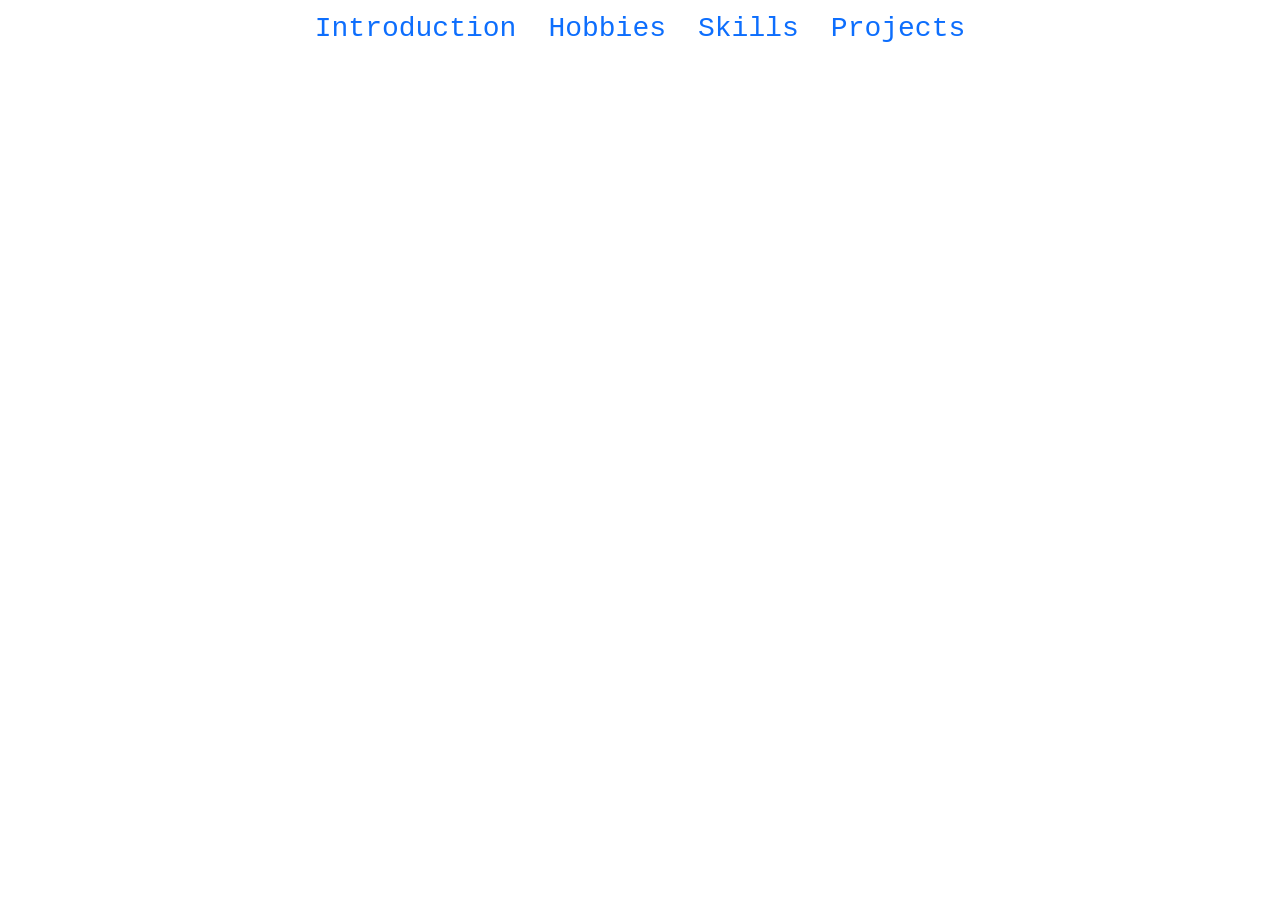
==== index.html @ b494d74e "About Me Project First draft" ====
<!doctype html>
<html lang="en">
  <head>
    <meta charset="UTF-8" />
    <meta name="viewport" content="width=device-width, initial-scale=1.0" />
    <link rel="stylesheet" href="style.css" />
    <link
      href="https://cdn.jsdelivr.net/npm/bootstrap@5.3.8/dist/css/bootstrap.min.css"
      rel="stylesheet"
      integrity="sha384-sRIl4kxILFvY47J16cr9ZwB07vP4J8+LH7qKQnuqkuIAvNWLzeN8tE5YBujZqJLB"
      crossorigin="anonymous"
    />
  </head>
  <body>
    <!--Header that will be going on all pages-->
    <ul class="nav justify-content-center">
      <li class="nav-item">
        <a class="nav-link active" aria-current="page" href="index.html"
          >Introduction</a
        >
      </li>
      <li class="nav-item">
        <a class="nav-link" href="hobbies.html">Hobbies</a>
      </li>
      <li class="nav-item">
        <a class="nav-link" href="skills.html">Skills</a>
      </li>
      <li class="nav-item">
        <a class="nav-link" href="projects.html">Projects</a>
      </li>
    </ul>

    <script
      src="https://cdn.jsdelivr.net/npm/bootstrap@5.3.8/dist/js/bootstrap.bundle.min.js"
      integrity="sha384-FKyoEForCGlyvwx9Hj09JcYn3nv7wiPVlz7YYwJrWVcXK/BmnVDxM+D2scQbITxI"
      crossorigin="anonymous"
    ></script>
  </body>
</html>
---- style.css ----
.nav-item {
  font-size: 28px;
  font-family: "Courier New", Courier, monospace;
  margin-bottom: 25px;
}

.card-img-top {
  object-fit: cover;
  height: 350px !important;
}

.card-text {
  font-family: "Courier New", Courier, monospace;
}

.card-title {
  font-family: "Courier New", Courier, monospace;
  font-weight: bold;
  text-align: center;
  font-size: 22px;
}

.card-group {
  margin-bottom: 32px;
}

.accordion-body {
  font-family: "Courier New", Courier, monospace;
}

.accordion-header {
  font-family: "Courier New", Courier, monospace;
}
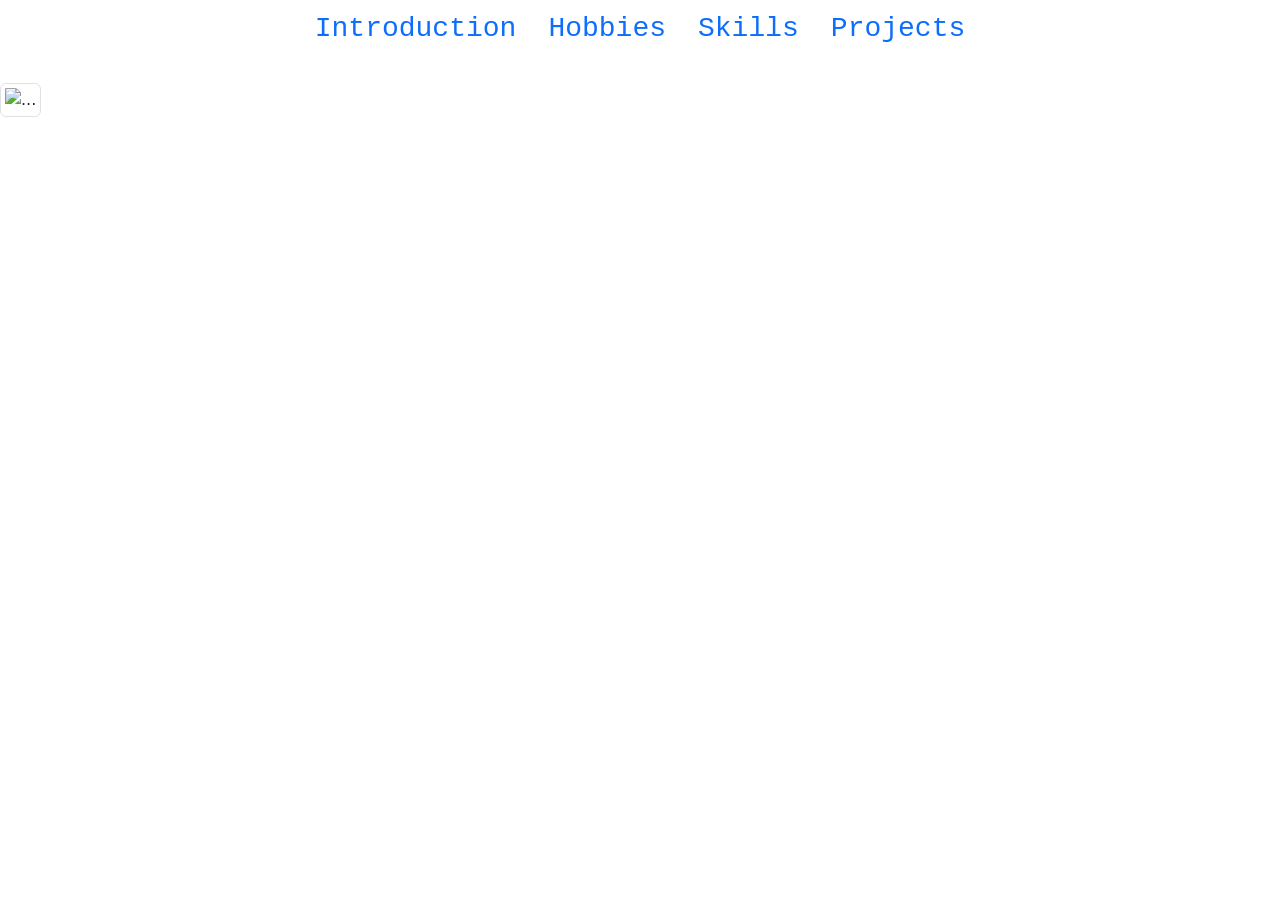
==== commit 783ec241: "updated img added an img" ====
--- a/index.html
+++ b/index.html
@@ -30,6 +30,8 @@
       </li>
     </ul>
 
+ <img src="..." class="img-thumbnail" alt="...">
+ 
     <script
       src="https://cdn.jsdelivr.net/npm/bootstrap@5.3.8/dist/js/bootstrap.bundle.min.js"
       integrity="sha384-FKyoEForCGlyvwx9Hj09JcYn3nv7wiPVlz7YYwJrWVcXK/BmnVDxM+D2scQbITxI"
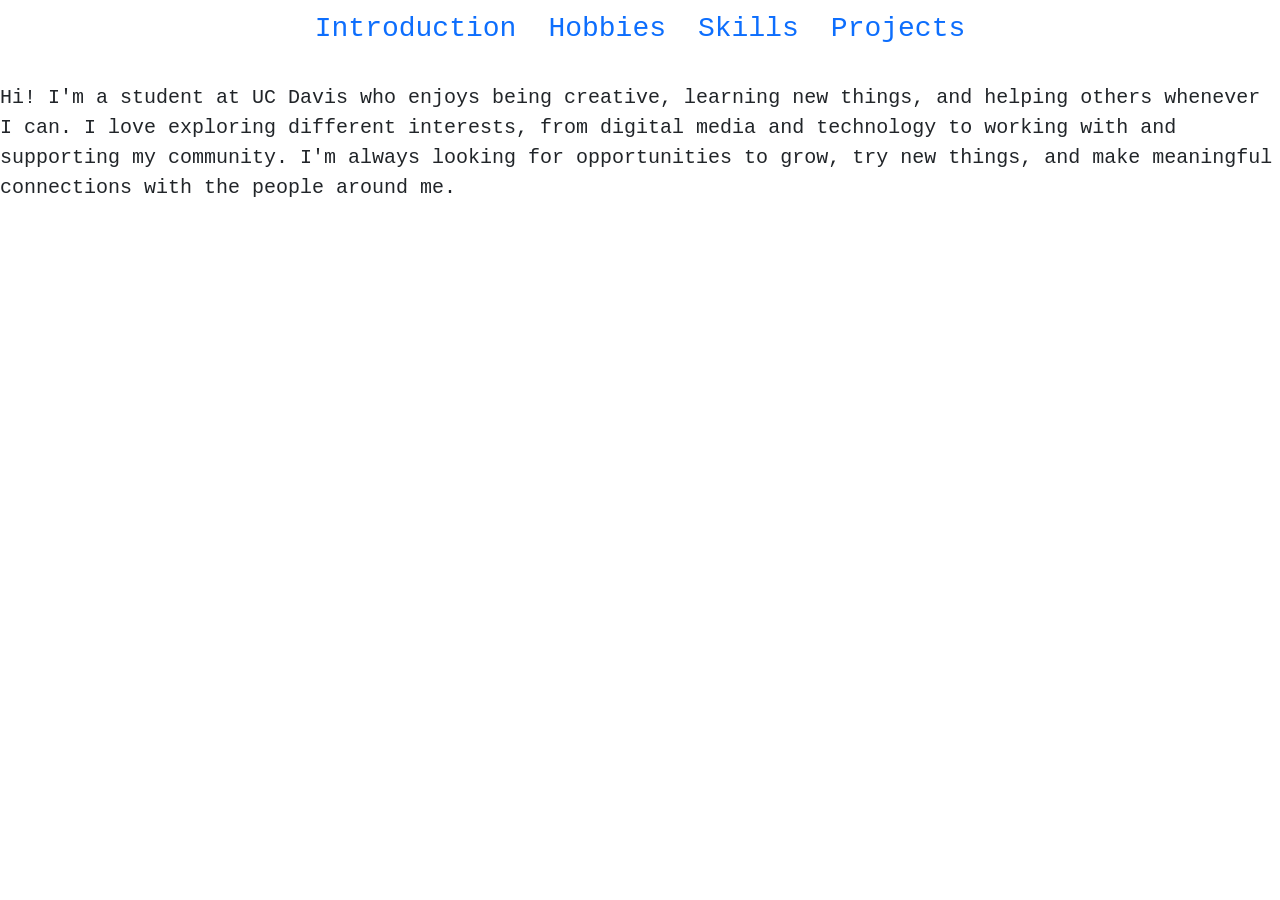
==== commit 51b70e0d: "bio added a bio" ====
--- a/index.html
+++ b/index.html
@@ -29,9 +29,9 @@
         <a class="nav-link" href="projects.html">Projects</a>
       </li>
     </ul>
+ 
+<p>Hi! I'm a student at UC Davis who enjoys being creative, learning new things, and helping others whenever I can. I love exploring different interests, from digital media and technology to working with and supporting my community. I'm always looking for opportunities to grow, try new things, and make meaningful connections with the people around me.</p>
 
- <img src="..." class="img-thumbnail" alt="...">
- 
     <script
       src="https://cdn.jsdelivr.net/npm/bootstrap@5.3.8/dist/js/bootstrap.bundle.min.js"
       integrity="sha384-FKyoEForCGlyvwx9Hj09JcYn3nv7wiPVlz7YYwJrWVcXK/BmnVDxM+D2scQbITxI"
--- a/style.css
+++ b/style.css
@@ -31,3 +31,8 @@
 .accordion-header {
   font-family: "Courier New", Courier, monospace;
 }
+
+p {
+  font-family: "Courier New", Courier, monospace;
+  font-size: 20px;
+}
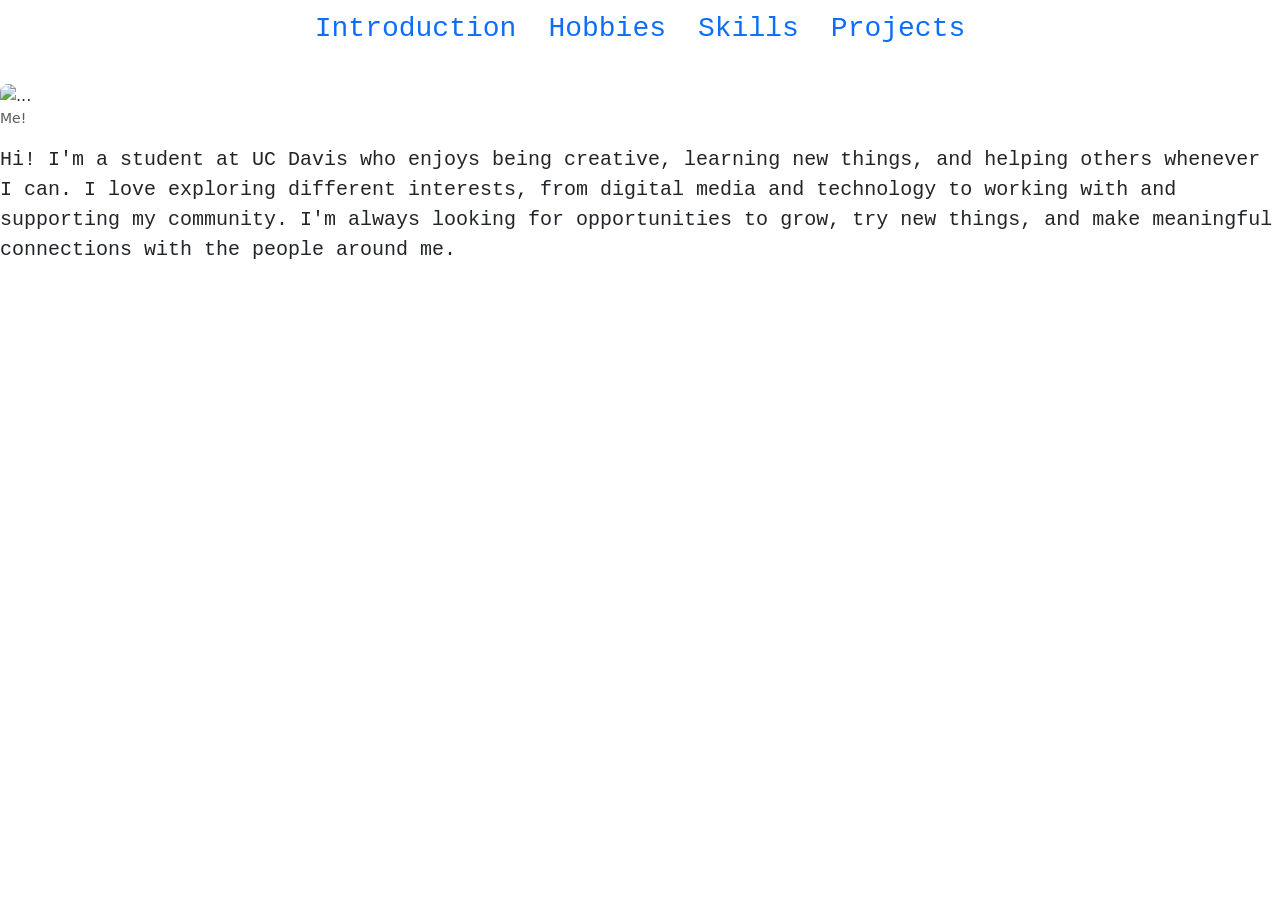
==== commit 1d67f3a9: "Updated added some projects" ====
--- a/index.html
+++ b/index.html
@@ -29,7 +29,12 @@
         <a class="nav-link" href="projects.html">Projects</a>
       </li>
     </ul>
- 
+
+ <figure class="figure">
+  <img src="" class="img-fluid rounded-3" alt="...">
+  <figcaption class="figure-caption">Me!</figcaption>
+</figure>
+
 <p>Hi! I'm a student at UC Davis who enjoys being creative, learning new things, and helping others whenever I can. I love exploring different interests, from digital media and technology to working with and supporting my community. I'm always looking for opportunities to grow, try new things, and make meaningful connections with the people around me.</p>
 
     <script
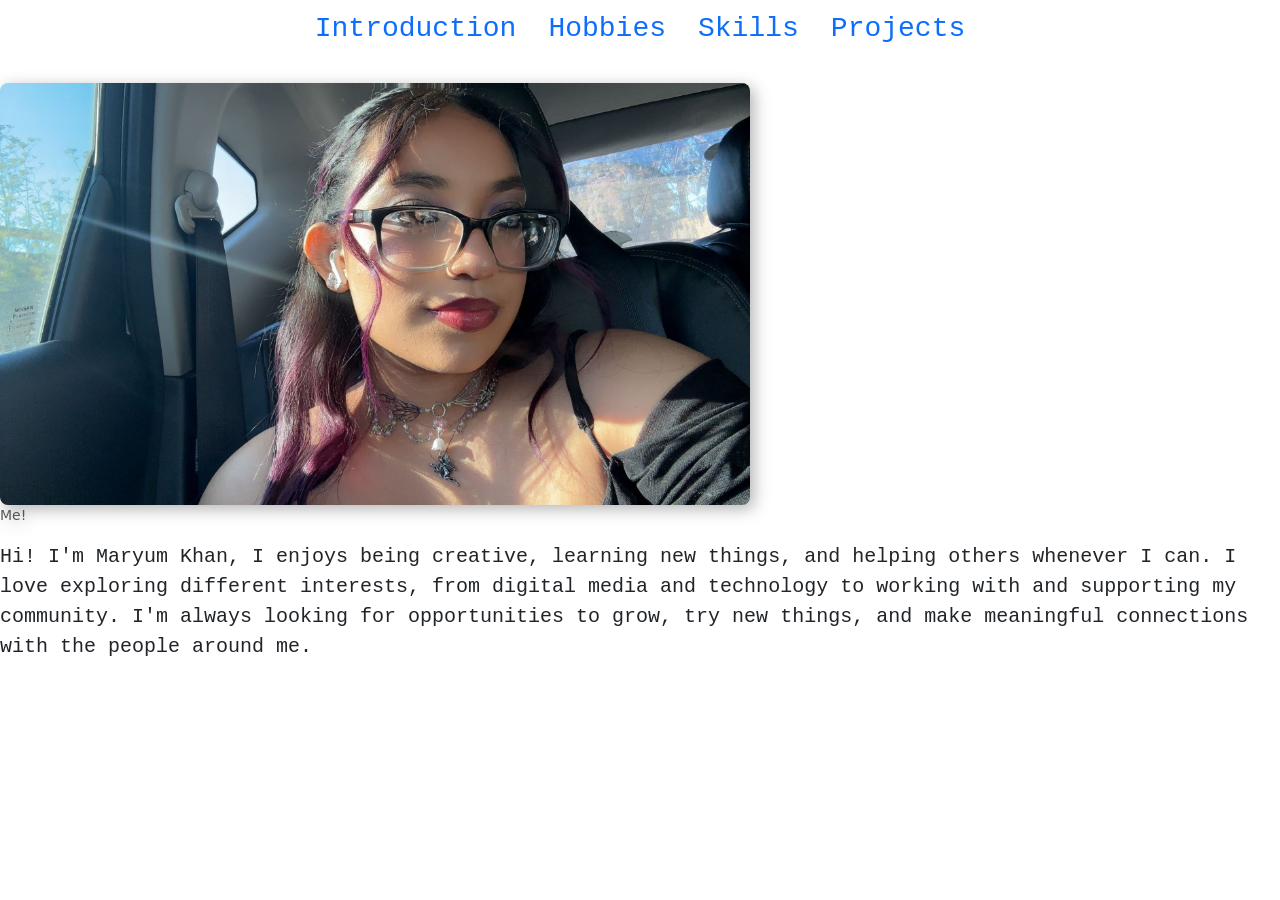
==== commit f282934d: "Added my image" ====
--- a/index.html
+++ b/index.html
@@ -31,11 +31,11 @@
     </ul>
 
  <figure class="figure">
-  <img src="" class="img-fluid rounded-3" alt="...">
+  <img src="Image/IMG_9755.jpg" class="img-fluid rounded-3" alt="Image of Me">
   <figcaption class="figure-caption">Me!</figcaption>
 </figure>
 
-<p>Hi! I'm a student at UC Davis who enjoys being creative, learning new things, and helping others whenever I can. I love exploring different interests, from digital media and technology to working with and supporting my community. I'm always looking for opportunities to grow, try new things, and make meaningful connections with the people around me.</p>
+<p>Hi! I'm Maryum Khan, I enjoys being creative, learning new things, and helping others whenever I can. I love exploring different interests, from digital media and technology to working with and supporting my community. I'm always looking for opportunities to grow, try new things, and make meaningful connections with the people around me.</p>
 
     <script
       src="https://cdn.jsdelivr.net/npm/bootstrap@5.3.8/dist/js/bootstrap.bundle.min.js"
--- a/style.css
+++ b/style.css
@@ -1,3 +1,8 @@
+
+body {
+  background-color: #B497BD;
+}
+
 .nav-item {
   font-size: 28px;
   font-family: "Courier New", Courier, monospace;
@@ -35,4 +40,10 @@
 p {
   font-family: "Courier New", Courier, monospace;
   font-size: 20px;
+}
+
+.figure {
+  width: 750px; 
+  height: auto;
+  filter: drop-shadow(4px 4px 8px rgba(0, 0, 0, 0.3));
 }
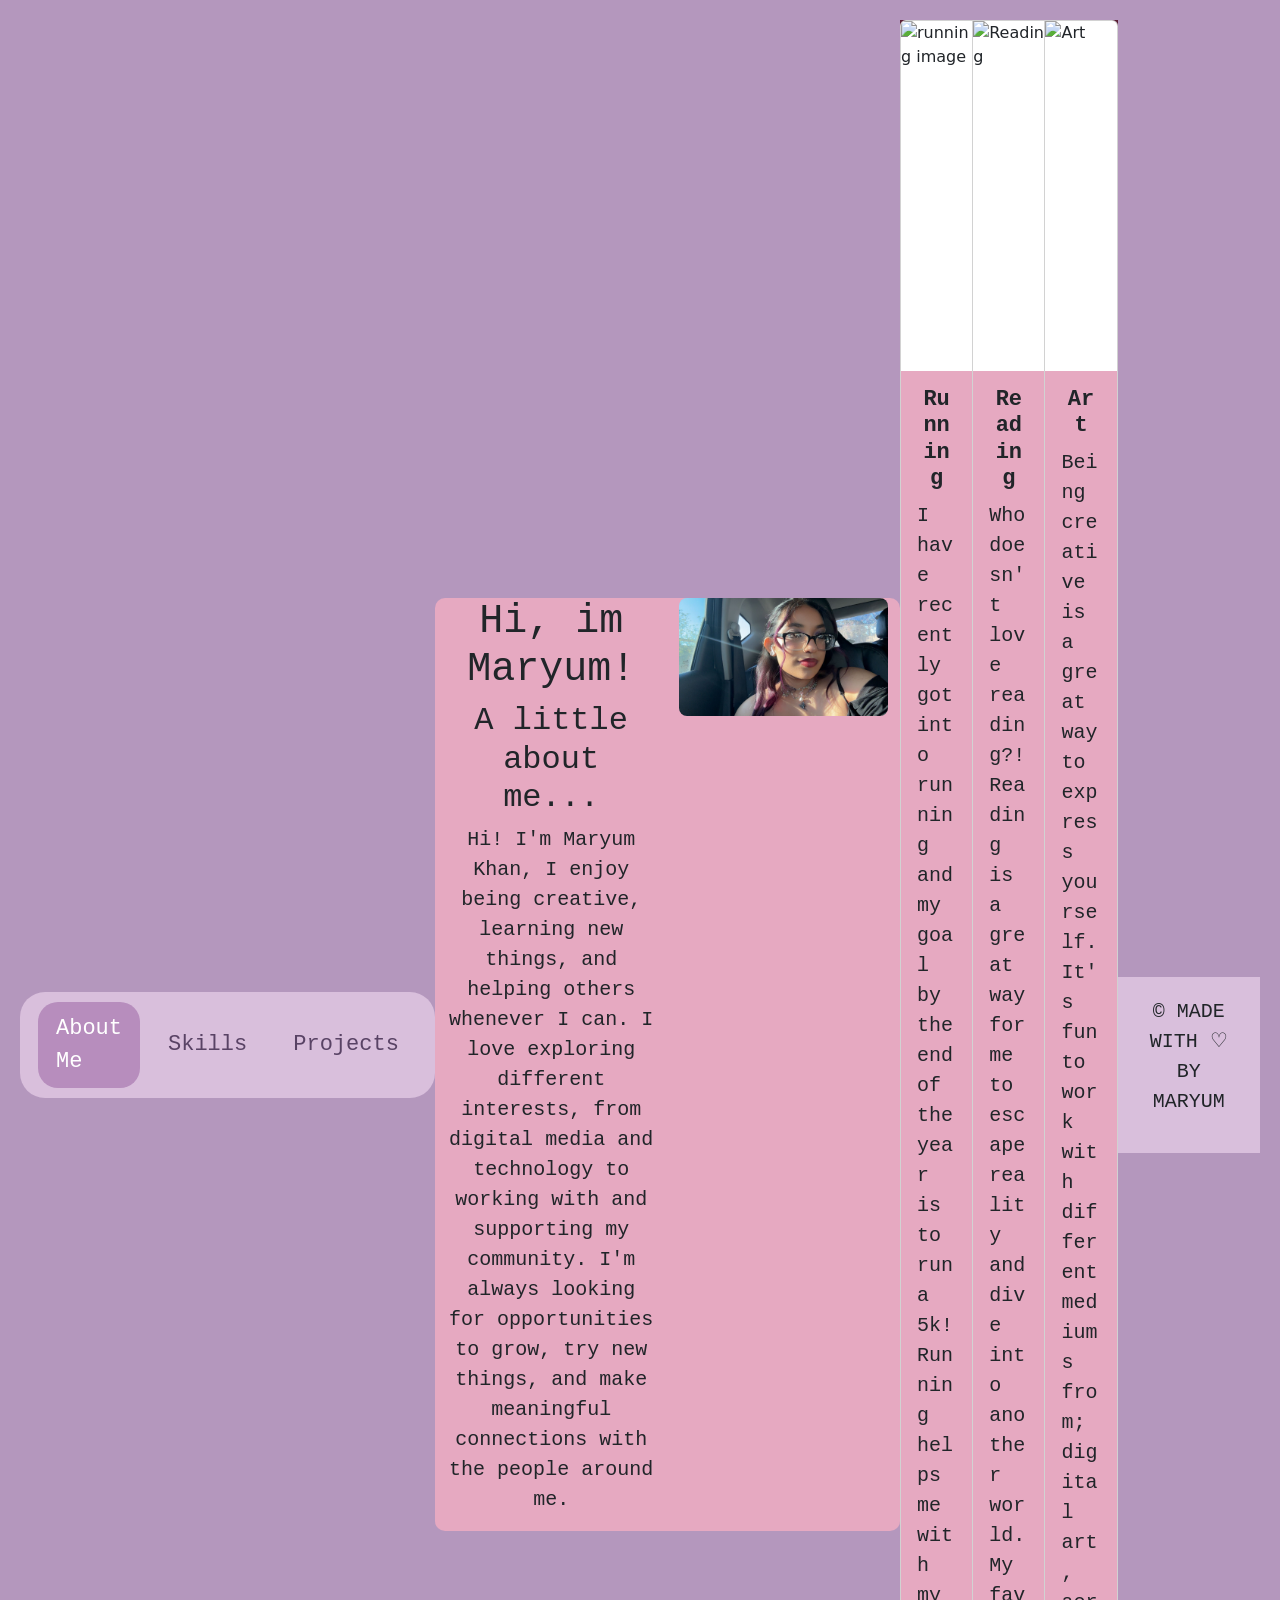
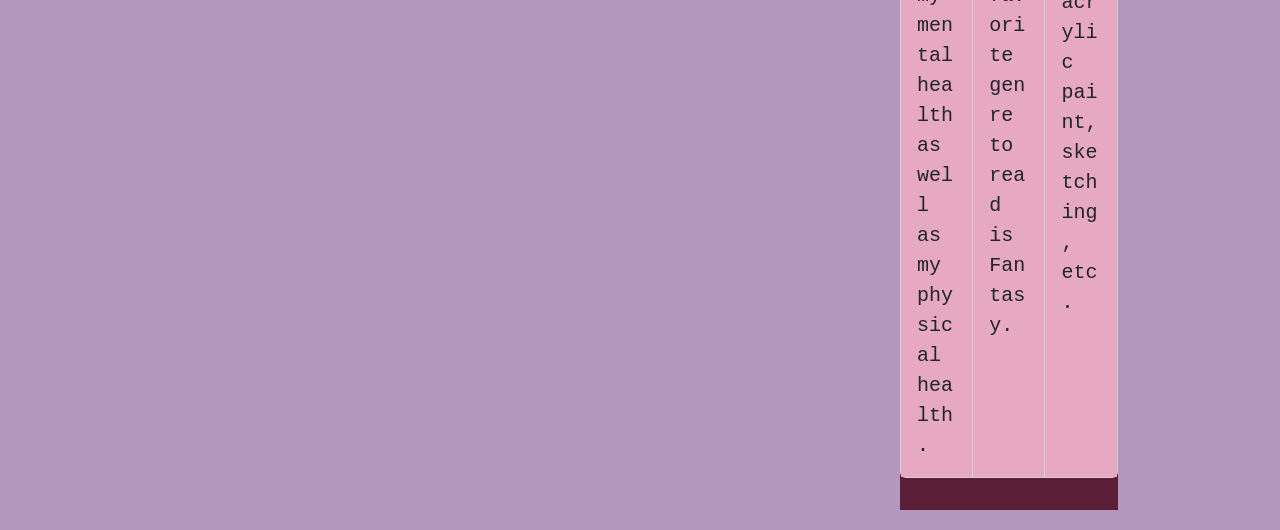
==== commit ebcd30f0: "added a lot more css Combined pages and updated things" ====
--- a/index.html
+++ b/index.html
@@ -11,36 +11,86 @@
       crossorigin="anonymous"
     />
   </head>
-  <body>
+  <body class="background">
     <!--Header that will be going on all pages-->
-    <ul class="nav justify-content-center">
-      <li class="nav-item">
-        <a class="nav-link active" aria-current="page" href="index.html"
-          >Introduction</a
-        >
-      </li>
-      <li class="nav-item">
-        <a class="nav-link" href="hobbies.html">Hobbies</a>
-      </li>
-      <li class="nav-item">
+    <div class="nav-justify-content-center">
+        <a class="nav-link active" aria-current="page" href="index.html">About Me</a>
         <a class="nav-link" href="skills.html">Skills</a>
-      </li>
-      <li class="nav-item">
         <a class="nav-link" href="projects.html">Projects</a>
-      </li>
-    </ul>
+    </div>
+<!---Introduction section-->
+<div class="container">
+  <div class="row">
+    <div class="col-md-6">
+      <h1>Hi, im Maryum!</h1>
+      <h2>A little about me... </h2>
+      <p class="intro">Hi! I'm Maryum Khan, I enjoy being creative, learning new things, and helping others whenever I can. I love exploring different interests, from digital media and technology to working with and supporting my community. I'm always looking for opportunities to grow, try new things, and make meaningful connections with the people around me.</p>
+    </div>
+    <div class="col-md-6">
+      <img src="Image/IMG_9755.jpg" class="img-fluid rounded-3" alt="Image of Me">
+    </div>
+  </div>
+</div>
 
- <figure class="figure">
-  <img src="Image/IMG_9755.jpg" class="img-fluid rounded-3" alt="Image of Me">
-  <figcaption class="figure-caption">Me!</figcaption>
-</figure>
-
-<p>Hi! I'm Maryum Khan, I enjoys being creative, learning new things, and helping others whenever I can. I love exploring different interests, from digital media and technology to working with and supporting my community. I'm always looking for opportunities to grow, try new things, and make meaningful connections with the people around me.</p>
-
+<!---Hobbies section-->
+    <!--Cards for different hobbies -->
+  <div class="hobbie-desc">
+    <div class="card-group">
+      <div class="card">
+        <img
+          src="https://blog.ekosport.fr/wp-content/uploads/2023/04/top-chaussures-running.jpg"
+          class="card-img-top"
+          alt="running image"
+        />
+        <div class="card-body">
+          <h5 class="card-title">Running</h5>
+          <p class="card-text">
+            I have recently got into running and my goal by the end of the year
+            is to run a 5k! Running helps me with my mental health as well as my
+            physical health.
+          </p>
+        </div>
+      </div>
+      <div class="card">
+        <img
+          src="https://images.stockcake.com/public/8/4/0/840903cf-7087-4ba6-b579-f9d855c4079d_large/cozy-reading-nook-stockcake.jpg"
+          class="card-img-top"
+          alt="Reading"
+        />
+        <div class="card-body">
+          <h5 class="card-title">Reading</h5>
+          <p class="card-text">
+            Who doesn't love reading?! Reading is a great way for me to escape
+            reality and dive into another world. My favorite genre to read is
+            Fantasy.
+          </p>
+        </div>
+      </div>
+      <div class="card">
+        <img
+          src="https://www.cupore.fi/wp-content/uploads/2024/04/barbara-froes-yhsdub0hv1a-unsplash-2-scaled-aspect-ratio-920-560-1-scaled.jpg"
+          class="card-img-top"
+          alt="Art"
+          class="card-img-top"
+        />
+        <div class="card-body">
+          <h5 class="card-title">Art</h5>
+          <p class="card-text">
+            Being creative is a great way to express yourself. It's fun to work
+            with different mediums from; digital art, acrylic paint, sketching,
+            etc.
+          </p>
+        </div>
+      </div>
+    </div>
+  </div>
     <script
       src="https://cdn.jsdelivr.net/npm/bootstrap@5.3.8/dist/js/bootstrap.bundle.min.js"
       integrity="sha384-FKyoEForCGlyvwx9Hj09JcYn3nv7wiPVlz7YYwJrWVcXK/BmnVDxM+D2scQbITxI"
       crossorigin="anonymous"
     ></script>
   </body>
+  <footer>
+    <p class="footer-info">© MADE WITH ♡ BY MARYUM</p>
+  </footer>
 </html>
--- a/style.css
+++ b/style.css
@@ -1,12 +1,48 @@
-
 body {
   background-color: #B497BD;
+  height: 100%;
+  margin: 0;
+  min-height: 100vh;         
+  display: flex;              
+  justify-content: center;    
+  align-items: center;        
+  padding: 20px;              
+  box-sizing: border-box; 
+}
+
+head {
+  height: 100%;
+}
+
+h1 {
+  font-family: "Courier New", Courier, monospace;
+  font-size: 40px;
+  text-align: center;
+}
+
+h2 {
+  font-family: "Courier New", Courier, monospace;
+  font-size: 30px;
+  text-align: center;
+}
+
+.background {
+  background-color: #B497BD;
+  height: 100%;
+}
+
+.card-group {
+  margin-bottom: 32px;
 }
 
 .nav-item {
   font-size: 28px;
   font-family: "Courier New", Courier, monospace;
   margin-bottom: 25px;
+}
+
+.card-body, .accordion-header {
+  background-color: #E6A9C1;
 }
 
 .card-img-top {
@@ -26,15 +62,22 @@
 }
 
 .card-group {
-  margin-bottom: 32px;
+  width: 100%;                
+  max-width: 600px;
+}
+
+.col-md-6 {
+  border-radius: 50%;
 }
 
 .accordion-body {
   font-family: "Courier New", Courier, monospace;
 }
 
-.accordion-header {
+.intro {
   font-family: "Courier New", Courier, monospace;
+  font-size: 20px;
+  text-align: center;
 }
 
 p {
@@ -46,4 +89,67 @@
   width: 750px; 
   height: auto;
   filter: drop-shadow(4px 4px 8px rgba(0, 0, 0, 0.3));
+}
+
+.hobbie-desc {
+  background-color: #5a1f36;
+}
+
+.container {
+  margin-top: 50px;
+  margin-left: 20px;
+  margin-right: 20px;
+  margin-bottom: 50px;
+  background-color: #E6A9C1;
+  border-radius: 10px;
+}
+
+/* Navigation container */
+.nav-justify-content-center {
+  display: flex;
+  justify-content: center;
+  align-items: center;
+  gap: 10px;
+
+  width: fit-content;
+  margin: 20px auto 60px;
+  padding: 10px 18px;
+
+  background-color: #d9bfdc;
+  border-radius: 25px;
+}
+
+/* Navigation links */
+.nav-justify-content-center .nav-link {
+  color: #594365;
+  font-family: "Courier New", monospace;
+  font-size: 22px;
+
+  padding: 10px 18px;
+  border-radius: 20px;
+
+  text-decoration: none;
+  transition: 0.3s ease;
+}
+
+/* Hover effect */
+.nav-justify-content-center .nav-link:hover {
+  background-color: #b78dbd;
+  color: white;
+}
+
+/* Active page */
+.nav-justify-content-center .nav-link.active {
+  background-color: #b78dbd;
+  color: white;
+}
+
+footer {
+  padding: 60px;
+  background-color: #d9bfdc;
+  padding: 20px;
+  text-align: center;
+  font-family: "Courier New", Courier, monospace;
+  font-size: 20px;
+  bottom: 0;
 }
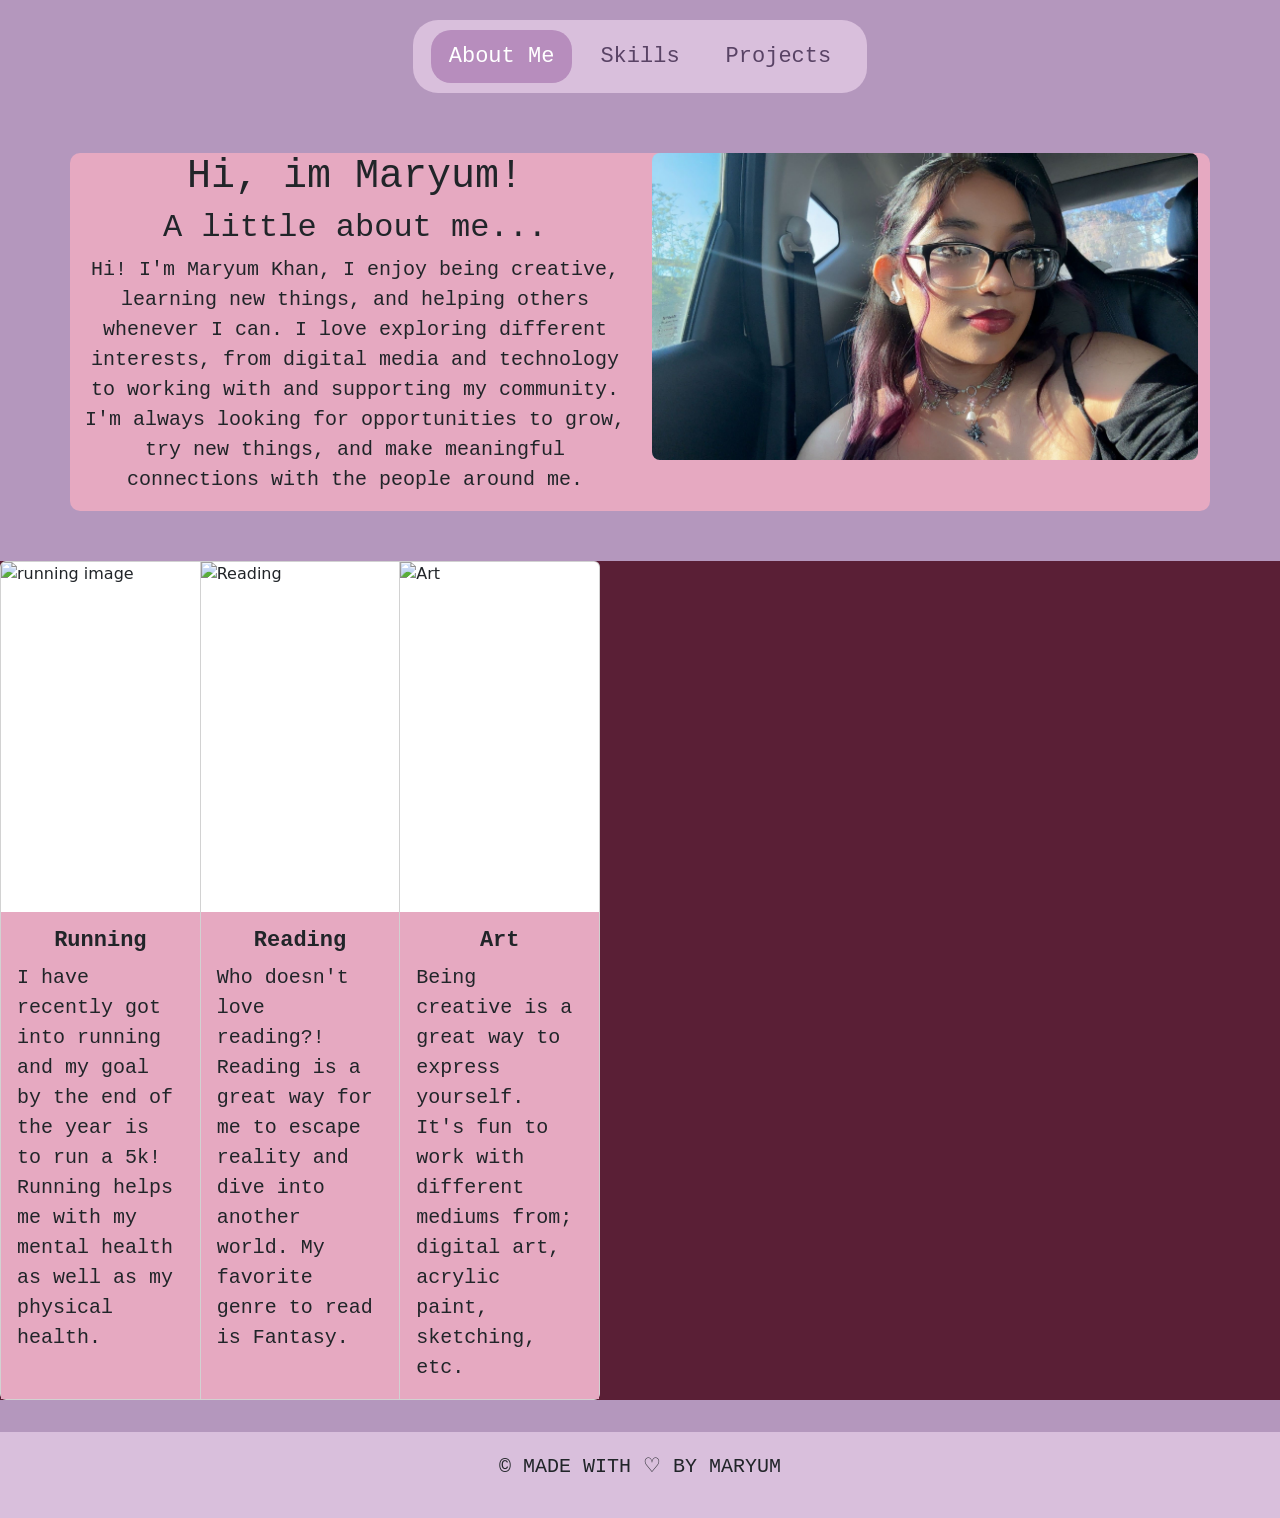
==== commit c61f22dd: "edits edits" ====
--- a/index.html
+++ b/index.html
@@ -36,7 +36,7 @@
     <!--Cards for different hobbies -->
   <div class="hobbie-desc">
     <div class="card-group">
-      <div class="card">
+      <div class="card col-4">
         <img
           src="https://blog.ekosport.fr/wp-content/uploads/2023/04/top-chaussures-running.jpg"
           class="card-img-top"
@@ -51,7 +51,7 @@
           </p>
         </div>
       </div>
-      <div class="card">
+      <div class="card col-4">
         <img
           src="https://images.stockcake.com/public/8/4/0/840903cf-7087-4ba6-b579-f9d855c4079d_large/cozy-reading-nook-stockcake.jpg"
           class="card-img-top"
@@ -66,7 +66,7 @@
           </p>
         </div>
       </div>
-      <div class="card">
+      <div class="card col-4">
         <img
           src="https://www.cupore.fi/wp-content/uploads/2024/04/barbara-froes-yhsdub0hv1a-unsplash-2-scaled-aspect-ratio-920-560-1-scaled.jpg"
           class="card-img-top"
--- a/style.css
+++ b/style.css
@@ -1,18 +1,15 @@
-body {
+/* body {
   background-color: #B497BD;
   height: 100%;
-  margin: 0;
-  min-height: 100vh;         
-  display: flex;              
-  justify-content: center;    
-  align-items: center;        
+  margin: 0;        
+  display: flex;                   
   padding: 20px;              
   box-sizing: border-box; 
-}
-
+} */
+/* 
 head {
   height: 100%;
-}
+} */
 
 h1 {
   font-family: "Courier New", Courier, monospace;
@@ -33,6 +30,7 @@
 
 .card-group {
   margin-bottom: 32px;
+  display: space-between;
 }
 
 .nav-item {
@@ -93,6 +91,7 @@
 
 .hobbie-desc {
   background-color: #5a1f36;
+  align-items: center;
 }
 
 .container {
